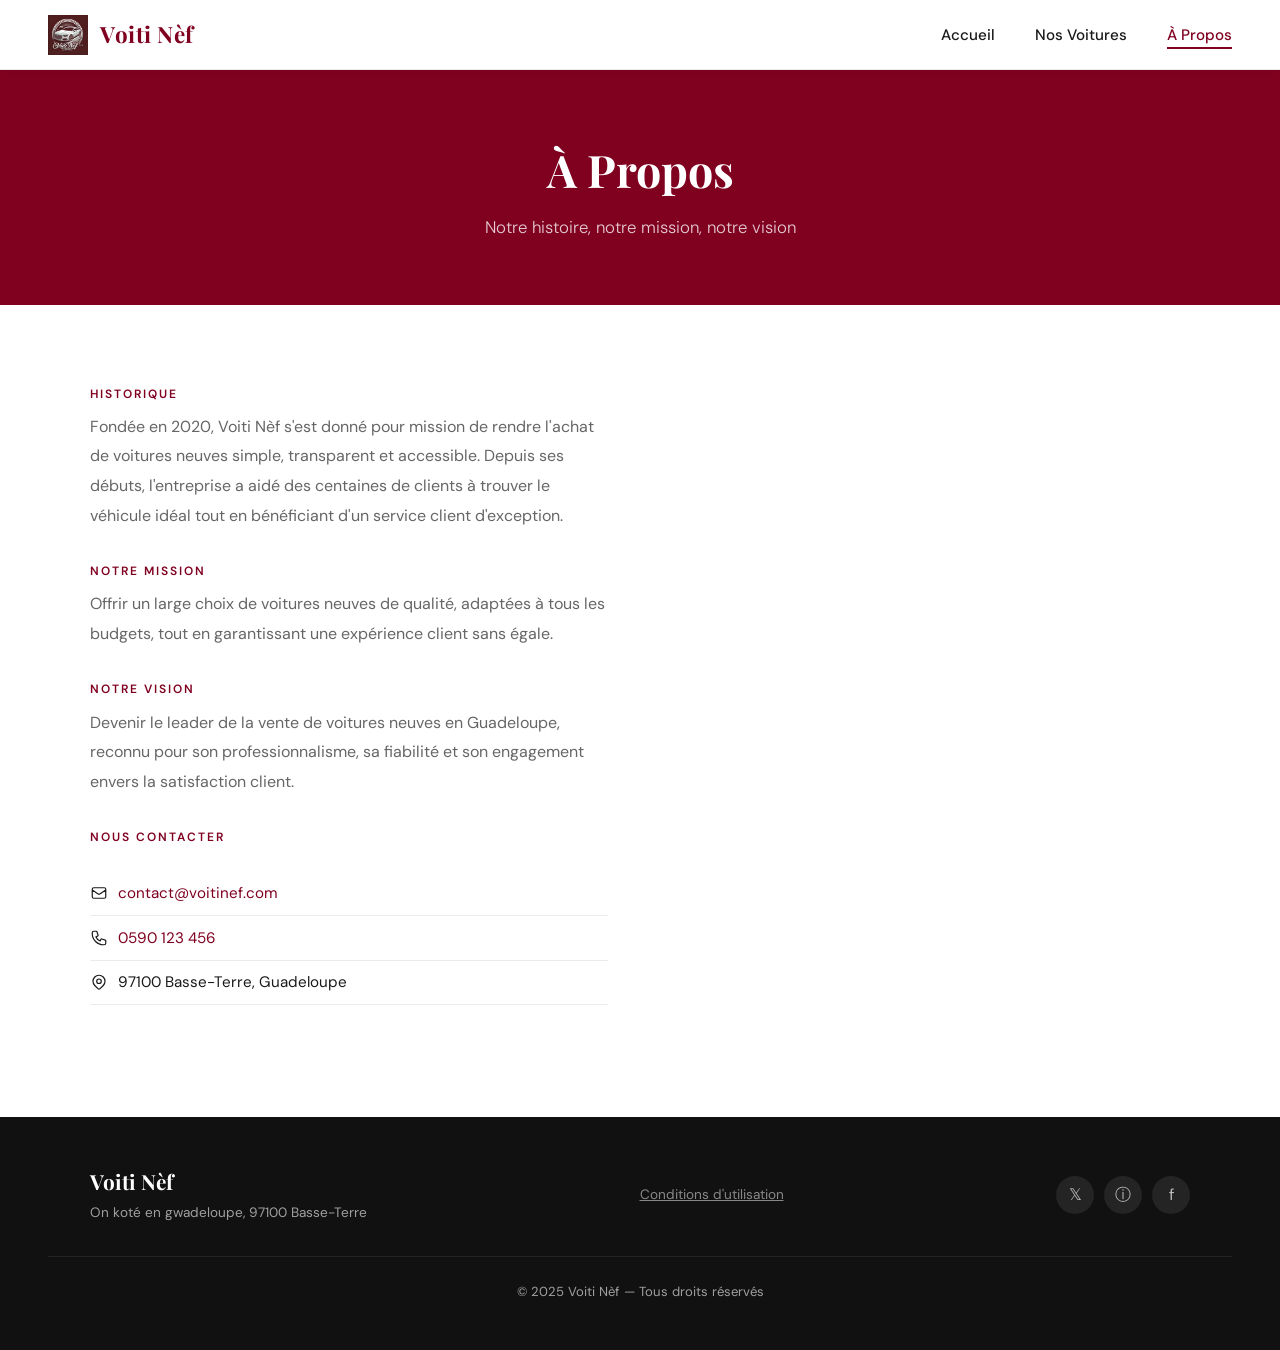
==== apropos.html @ ecc875a7 "Add files via upload" ====
<!DOCTYPE html>
<html lang="fr">
<head>
  <meta charset="utf-8">
  <meta name="viewport" content="width=device-width, initial-scale=1.0">
  <title>À Propos — Voiti Nèf</title>
  <link href="style.css" rel="stylesheet">
  <script src="script.js" defer></script>
</head>
<body>

  <!-- NAVBAR -->
  <div id="navbar"></div>

  <!-- EN-TÊTE DE PAGE -->
  <header class="page-header">
    <h1>À Propos</h1>
    <p>Notre histoire, notre mission, notre vision</p>
  </header>

  <!-- CONTENU PRINCIPAL -->
  <section class="section">
    <div class="about-grid">

      <!-- TEXTE -->
      <div>
        <div class="about-block">
          <h3>Historique</h3>
          <p>
            Fondée en 2020, Voiti Nèf s'est donné pour mission de rendre l'achat de voitures neuves simple, transparent et accessible. Depuis ses débuts, l'entreprise a aidé des centaines de clients à trouver le véhicule idéal tout en bénéficiant d'un service client d'exception.
          </p>
        </div>

        <div class="about-block">
          <h3>Notre Mission</h3>
          <p>
            Offrir un large choix de voitures neuves de qualité, adaptées à tous les budgets, tout en garantissant une expérience client sans égale.
          </p>
        </div>

        <div class="about-block">
          <h3>Notre Vision</h3>
          <p>
            Devenir le leader de la vente de voitures neuves en Guadeloupe, reconnu pour son professionnalisme, sa fiabilité et son engagement envers la satisfaction client.
          </p>
        </div>

        <div class="about-block">
          <h3>Nous Contacter</h3>
          <ul class="contact-list">
            <li>
              <svg xmlns="http://www.w3.org/2000/svg" width="18" height="18" fill="none" viewBox="0 0 24 24" stroke="currentColor" stroke-width="1.6" aria-hidden="true"><path stroke-linecap="round" stroke-linejoin="round" d="M3 8l7.89 5.26a2 2 0 002.22 0L21 8M5 19h14a2 2 0 002-2V7a2 2 0 00-2-2H5a2 2 0 00-2 2v10a2 2 0 002 2z"/></svg>
              <a href="mailto:contact@voitinef.com">contact@voitinef.com</a>
            </li>
            <li>
              <svg xmlns="http://www.w3.org/2000/svg" width="18" height="18" fill="none" viewBox="0 0 24 24" stroke="currentColor" stroke-width="1.6" aria-hidden="true"><path stroke-linecap="round" stroke-linejoin="round" d="M3 5a2 2 0 012-2h3.28a1 1 0 01.948.684l1.498 4.493a1 1 0 01-.502 1.21l-2.257 1.13a11.042 11.042 0 005.516 5.516l1.13-2.257a1 1 0 011.21-.502l4.493 1.498a1 1 0 01.684.949V19a2 2 0 01-2 2h-1C9.716 21 3 14.284 3 6V5z"/></svg>
              <a href="tel:0590123456">0590 123 456</a>
            </li>
            <li>
              <svg xmlns="http://www.w3.org/2000/svg" width="18" height="18" fill="none" viewBox="0 0 24 24" stroke="currentColor" stroke-width="1.6" aria-hidden="true"><path stroke-linecap="round" stroke-linejoin="round" d="M17.657 16.657L13.414 20.9a1.998 1.998 0 01-2.827 0l-4.244-4.243a8 8 0 1111.314 0z"/><path stroke-linecap="round" stroke-linejoin="round" d="M15 11a3 3 0 11-6 0 3 3 0 016 0z"/></svg>
              97100 Basse-Terre, Guadeloupe
            </li>
          </ul>
        </div>
      </div>

      <!-- CARTE GOOGLE MAPS -->
      <div class="map-wrap">
        <iframe
          src="https://www.google.com/maps/embed?pb=!1m18!1m12!1m3!1d15341.126865948207!2d-61.73978490374104!3d15.998843804725324!2m3!1f0!2f0!3f0!3m2!1i1024!2i768!4f13.1!3m3!1m2!1s0x8c1360072beb940d%3A0xd82b6cad362a4799!2sBasse-Terre%2097100%2C%20Guadeloupe!5e0!3m2!1sfr!2sfr!4v1737117508955!5m2!1sfr!2sfr"
          allowfullscreen=""
          loading="lazy"
          referrerpolicy="no-referrer-when-downgrade"
          title="Localisation Voiti Nèf — Basse-Terre, Guadeloupe">
        </iframe>
      </div>

    </div>
  </section>

  <!-- FOOTER -->
  <footer>
    <div class="footer-inner">
      <div>
        <div class="footer-brand">Voiti Nèf</div>
        <div class="footer-address">On koté en gwadeloupe, 97100 Basse-Terre</div>
      </div>
      <div class="footer-legal">
        <a href="Conditions d'Utilisation.txt">Conditions d'utilisation</a>
      </div>
      <div class="footer-socials">
        <a href="https://twitter.com/" aria-label="Twitter / X" title="Twitter / X">&#120143;</a>
        <a href="https://www.instagram.com/" aria-label="Instagram" title="Instagram">&#9432;</a>
        <a href="https://www.facebook.com/" aria-label="Facebook" title="Facebook">f</a>
      </div>
    </div>
    <div class="footer-bottom">
      &copy; 2025 Voiti Nèf &mdash; Tous droits réservés
    </div>
  </footer>

</body>
</html>
---- style.css ----
@import url('https://fonts.googleapis.com/css2?family=Playfair+Display:wght@400;600;700&family=DM+Sans:ital,wght@0,300;0,400;0,500;0,600;1,300&display=swap');

:root {
  --bordeaux: #800020;
  --bordeaux-dark: #5c0017;
  --bordeaux-light: #a0002a;
  --white: #ffffff;
  --cream: #faf9f7;
  --gray-bg: #f5f4f2;
  --text: #1a1a1a;
  --text-muted: #666;
  --border: rgba(0,0,0,0.08);
  --radius: 12px;
  --shadow: 0 4px 24px rgba(0,0,0,0.1);
  --transition: 0.2s ease;
}

*, *::before, *::after { margin: 0; padding: 0; box-sizing: border-box; }

html { scroll-behavior: smooth; }

body {
  font-family: 'DM Sans', sans-serif;
  color: var(--text);
  background: var(--white);
  line-height: 1.6;
}

/* ── NAVBAR ───────────────────────────────────── */
nav {
  position: sticky;
  top: 0;
  z-index: 100;
  background: var(--white);
  border-bottom: 1px solid var(--border);
  padding: 0 3rem;
  display: flex;
  align-items: center;
  justify-content: space-between;
  height: 70px;
  box-shadow: 0 1px 8px rgba(0,0,0,0.05);
}

.nav-brand {
  display: flex;
  align-items: center;
  gap: 12px;
  text-decoration: none;
}

.nav-brand img {
  height: 40px;
  width: auto;
}

.nav-brand-name {
  font-family: 'Playfair Display', serif;
  font-size: 1.4rem;
  font-weight: 700;
  color: var(--bordeaux);
  letter-spacing: 0.5px;
}

nav ul {
  list-style: none;
  display: flex;
  gap: 2.5rem;
  align-items: center;
}

nav a.nav-link {
  text-decoration: none;
  color: var(--text);
  font-size: 0.95rem;
  font-weight: 500;
  transition: color var(--transition);
  position: relative;
  padding-bottom: 4px;
}

nav a.nav-link::after {
  content: '';
  position: absolute;
  bottom: 0;
  left: 0;
  width: 0;
  height: 2px;
  background: var(--bordeaux);
  transition: width 0.25s ease;
}

nav a.nav-link:hover,
nav a.nav-link.active {
  color: var(--bordeaux);
}

nav a.nav-link:hover::after,
nav a.nav-link.active::after {
  width: 100%;
}

/* ── BUTTONS ──────────────────────────────────── */
.btn-primary {
  display: inline-block;
  background: var(--bordeaux);
  color: white;
  padding: 0.85rem 2rem;
  border-radius: 6px;
  text-decoration: none;
  font-weight: 500;
  font-size: 0.95rem;
  letter-spacing: 0.3px;
  transition: background var(--transition), transform 0.15s;
  border: none;
  cursor: pointer;
  font-family: 'DM Sans', sans-serif;
}

.btn-primary:hover {
  background: var(--bordeaux-dark);
  transform: translateY(-2px);
}

.btn-outline {
  display: inline-block;
  background: transparent;
  color: var(--bordeaux);
  padding: 0.75rem 1.75rem;
  border-radius: 6px;
  text-decoration: none;
  font-weight: 500;
  font-size: 0.9rem;
  border: 1.5px solid var(--bordeaux);
  transition: all var(--transition);
  cursor: pointer;
  font-family: 'DM Sans', sans-serif;
}

.btn-outline:hover {
  background: var(--bordeaux);
  color: white;
}

/* ── PAGE HEADER ──────────────────────────────── */
.page-header {
  background: var(--bordeaux);
  color: white;
  padding: 4rem 3rem;
  text-align: center;
}

.page-header h1 {
  font-family: 'Playfair Display', serif;
  font-size: 2.8rem;
  font-weight: 700;
  margin-bottom: 0.5rem;
}

.page-header p {
  opacity: 0.8;
  font-size: 1.05rem;
  font-weight: 300;
}

/* ── HERO CAROUSEL ────────────────────────────── */
.hero {
  position: relative;
  height: 580px;
  overflow: hidden;
}

.carousel-track {
  display: flex;
  height: 100%;
  transition: transform 0.65s cubic-bezier(0.25, 0.46, 0.45, 0.94);
}

.carousel-slide {
  min-width: 100%;
  height: 100%;
  background-size: cover;
  background-position: center;
  position: relative;
}

.carousel-slide::after {
  content: '';
  position: absolute;
  inset: 0;
  background: linear-gradient(
    to right,
    rgba(0,0,0,0.65) 0%,
    rgba(0,0,0,0.3) 55%,
    transparent 100%
  );
}

.hero-content {
  position: absolute;
  top: 50%;
  left: 8%;
  transform: translateY(-50%);
  z-index: 2;
  max-width: 540px;
  color: white;
}

.hero-content .eyebrow {
  font-size: 0.8rem;
  font-weight: 600;
  letter-spacing: 2.5px;
  text-transform: uppercase;
  opacity: 0.8;
  margin-bottom: 0.75rem;
}

.hero-content h1 {
  font-family: 'Playfair Display', serif;
  font-size: 3.2rem;
  font-weight: 700;
  line-height: 1.12;
  margin-bottom: 1.1rem;
}

.hero-content p {
  font-size: 1.05rem;
  opacity: 0.88;
  margin-bottom: 2rem;
  font-weight: 300;
  line-height: 1.7;
}

.carousel-arrows {
  position: absolute;
  top: 50%;
  transform: translateY(-50%);
  z-index: 5;
  width: 100%;
  display: flex;
  justify-content: space-between;
  padding: 0 1.5rem;
  pointer-events: none;
}

.carousel-btn {
  pointer-events: all;
  background: rgba(255,255,255,0.12);
  backdrop-filter: blur(6px);
  border: 1px solid rgba(255,255,255,0.25);
  color: white;
  width: 46px;
  height: 46px;
  border-radius: 50%;
  cursor: pointer;
  font-size: 1.1rem;
  display: flex;
  align-items: center;
  justify-content: center;
  transition: background var(--transition);
}

.carousel-btn:hover {
  background: rgba(128,0,32,0.6);
}

.carousel-dots {
  position: absolute;
  bottom: 1.5rem;
  left: 50%;
  transform: translateX(-50%);
  z-index: 5;
  display: flex;
  gap: 8px;
}

.carousel-dot {
  width: 8px;
  height: 8px;
  border-radius: 50%;
  background: rgba(255,255,255,0.45);
  border: none;
  cursor: pointer;
  transition: all 0.25s;
}

.carousel-dot.active {
  background: white;
  width: 24px;
  border-radius: 4px;
}

/* ── INTRO SECTION ────────────────────────────── */
.section {
  padding: 5rem 3rem;
}

.section-center {
  text-align: center;
  max-width: 720px;
  margin: 0 auto 3.5rem;
}

.section-eyebrow {
  font-size: 0.75rem;
  font-weight: 600;
  letter-spacing: 2.5px;
  text-transform: uppercase;
  color: var(--bordeaux);
  margin-bottom: 0.75rem;
}

.section-title {
  font-family: 'Playfair Display', serif;
  font-size: 2.2rem;
  font-weight: 600;
  line-height: 1.25;
  margin-bottom: 1rem;
  color: var(--text);
}

.section-subtitle {
  color: var(--text-muted);
  font-size: 1rem;
  line-height: 1.8;
}

/* ── CAR CARDS ────────────────────────────────── */
.cars-grid {
  display: grid;
  grid-template-columns: repeat(auto-fit, minmax(260px, 1fr));
  gap: 1.5rem;
  max-width: 1200px;
  margin: 0 auto;
}

.car-card {
  background: var(--white);
  border-radius: var(--radius);
  border: 1px solid var(--border);
  overflow: hidden;
  transition: transform 0.25s, box-shadow 0.25s;
}

.car-card:hover {
  transform: translateY(-6px);
  box-shadow: var(--shadow);
}

.car-img-wrap {
  width: 100%;
  height: 200px;
  background: var(--gray-bg);
  overflow: hidden;
  display: flex;
  align-items: center;
  justify-content: center;
}

.car-img-wrap img {
  width: 100%;
  height: 100%;
  object-fit: contain;
  padding: 1rem;
  transition: transform 0.3s;
}

.car-card:hover .car-img-wrap img {
  transform: scale(1.04);
}

.car-body {
  padding: 1.4rem;
}

.car-brand {
  font-size: 0.75rem;
  font-weight: 600;
  letter-spacing: 1.5px;
  text-transform: uppercase;
  color: var(--bordeaux);
  margin-bottom: 0.25rem;
}

.car-name {
  font-family: 'Playfair Display', serif;
  font-size: 1.3rem;
  font-weight: 600;
  margin-bottom: 0.75rem;
}

.car-specs {
  list-style: none;
  display: grid;
  grid-template-columns: 1fr 1fr;
  gap: 4px 8px;
  margin-bottom: 1.1rem;
}

.car-specs li {
  font-size: 0.82rem;
  color: var(--text-muted);
}

.car-specs li span {
  font-weight: 500;
  color: var(--text);
}

.car-footer {
  display: flex;
  align-items: center;
  justify-content: space-between;
  padding-top: 1rem;
  border-top: 1px solid var(--border);
}

.car-price {
  font-size: 1.5rem;
  font-weight: 700;
  color: var(--bordeaux);
  font-family: 'Playfair Display', serif;
}

/* ── ABOUT ────────────────────────────────────── */
.about-grid {
  display: grid;
  grid-template-columns: 1fr 1fr;
  gap: 4rem;
  max-width: 1100px;
  margin: 0 auto;
  align-items: start;
}

.about-block {
  margin-bottom: 2rem;
}

.about-block h3 {
  font-size: 0.75rem;
  font-weight: 600;
  letter-spacing: 2px;
  text-transform: uppercase;
  color: var(--bordeaux);
  margin-bottom: 0.5rem;
}

.about-block p {
  color: var(--text-muted);
  line-height: 1.85;
}

.contact-list {
  list-style: none;
  margin-top: 1.5rem;
}

.contact-list li {
  display: flex;
  align-items: center;
  gap: 10px;
  padding: 0.6rem 0;
  border-bottom: 1px solid var(--border);
  font-size: 0.95rem;
}

.contact-list a {
  color: var(--bordeaux);
  text-decoration: none;
}

.contact-list a:hover {
  text-decoration: underline;
}

.map-wrap iframe {
  width: 100%;
  height: 420px;
  border: none;
  border-radius: var(--radius);
  display: block;
}

/* ── FOOTER ───────────────────────────────────── */
footer {
  background: #111;
  color: rgba(255,255,255,0.6);
  padding: 3rem;
}

.footer-inner {
  max-width: 1100px;
  margin: 0 auto;
  display: flex;
  flex-wrap: wrap;
  justify-content: space-between;
  align-items: center;
  gap: 1.5rem;
}

.footer-brand {
  font-family: 'Playfair Display', serif;
  font-size: 1.3rem;
  font-weight: 700;
  color: white;
  margin-bottom: 0.25rem;
}

.footer-address {
  font-size: 0.85rem;
  margin-top: 0.25rem;
}

.footer-legal {
  font-size: 0.85rem;
}

.footer-legal a {
  color: rgba(255,255,255,0.5);
  text-decoration: underline;
  transition: color var(--transition);
}

.footer-legal a:hover {
  color: white;
}

.footer-socials {
  display: flex;
  gap: 10px;
}

.footer-socials a {
  display: flex;
  align-items: center;
  justify-content: center;
  width: 38px;
  height: 38px;
  border-radius: 50%;
  background: rgba(255,255,255,0.08);
  color: rgba(255,255,255,0.7);
  text-decoration: none;
  font-size: 1rem;
  transition: background var(--transition), color var(--transition);
}

.footer-socials a:hover {
  background: var(--bordeaux);
  color: white;
}

.footer-bottom {
  margin-top: 2rem;
  padding-top: 1.5rem;
  border-top: 1px solid rgba(255,255,255,0.08);
  text-align: center;
  font-size: 0.82rem;
}

/* ── RESPONSIVE ───────────────────────────────── */
@media (max-width: 900px) {
  .about-grid { grid-template-columns: 1fr; gap: 2rem; }
  .hero-content h1 { font-size: 2.2rem; }
  nav { padding: 0 1.5rem; }
  .section { padding: 3.5rem 1.5rem; }
}

@media (max-width: 600px) {
  nav ul { gap: 1.2rem; }
  .nav-brand-name { font-size: 1.1rem; }
  .hero-content { left: 5%; right: 5%; }
  .hero-content h1 { font-size: 1.8rem; }
  .hero { height: 480px; }
  footer { padding: 2rem 1.5rem; }
  .footer-inner { flex-direction: column; text-align: center; }
  .page-header h1 { font-size: 2rem; }
  .page-header { padding: 2.5rem 1.5rem; }
}
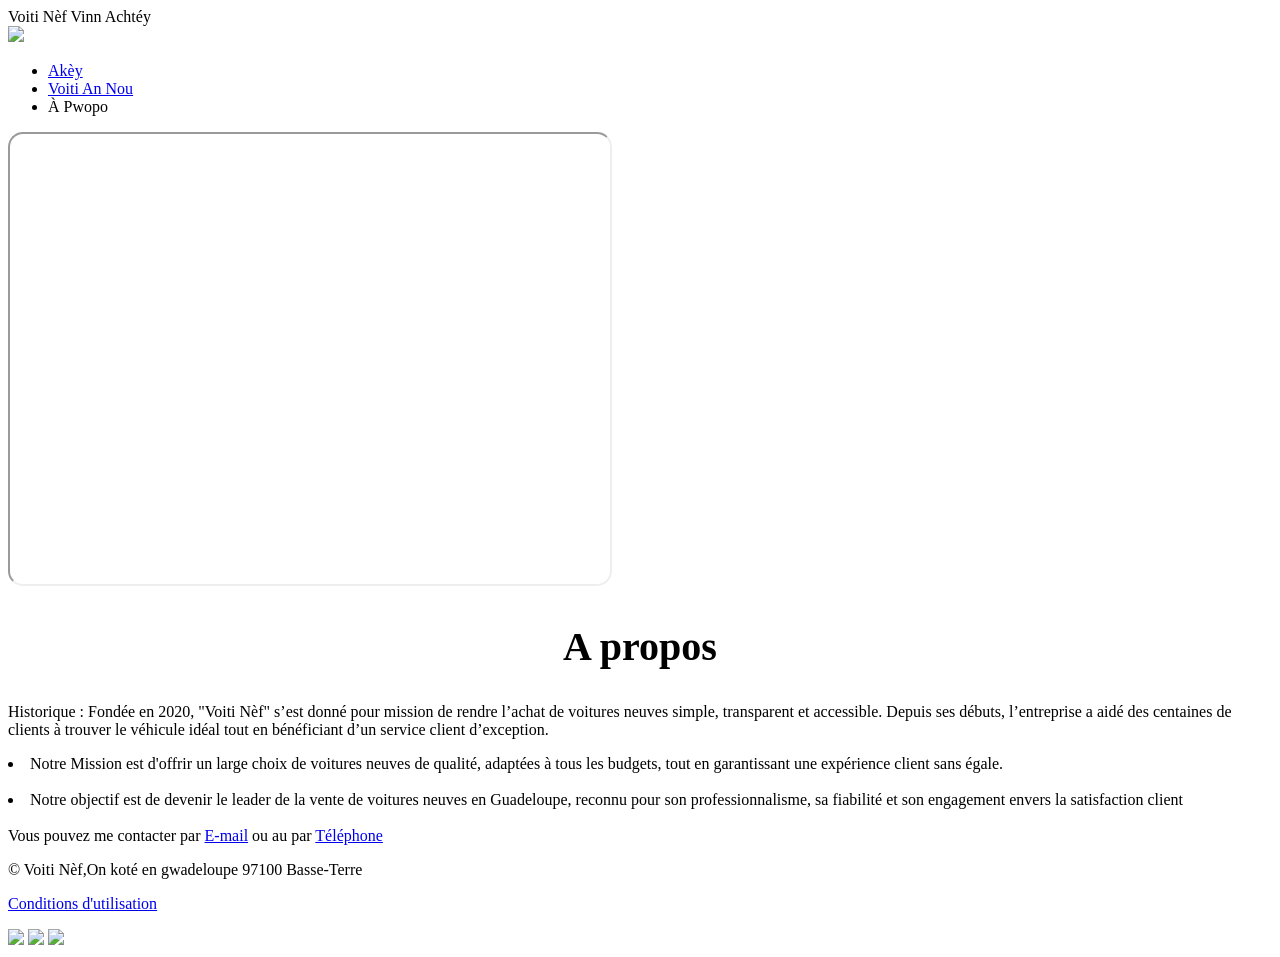
==== commit c799b713: "." ====
--- a/apropos.html
+++ b/apropos.html
@@ -1,103 +1,62 @@
 <!DOCTYPE html>
-<html lang="fr">
+<html>
+
 <head>
   <meta charset="utf-8">
-  <meta name="viewport" content="width=device-width, initial-scale=1.0">
-  <title>À Propos — Voiti Nèf</title>
-  <link href="style.css" rel="stylesheet">
-  <script src="script.js" defer></script>
+  <meta name="viewport" content="width=device-width">
+  <title>Voiti nèf- A propos </title>
+  <link href="voitinèf.css" rel="stylesheet" type="text/css" />
 </head>
-<body>
+  <body>
+    <main>
+      <div class="titre">
+        Voiti Nèf Vinn Achtéy
+      </div>
+      <img class="logo" src="logo.png">
+  
+      <navbar class="nav">
+         <ul>
+           <li>
+             <a href="index.html" class="ex">Akèy</a>
+           </li>
+           <li>
+             <a href ="nosvoit.html" class="ex">Voiti An Nou</a>
+           </li>
+           <li>
+             <a id="ici">À Pwopo </a>
+           </li>
+         </ul> 
+      </navbar>
+  
+      <section class="map"> 
+        <iframe style="border-radius: 15px;"src="https://www.google.com/maps/embed?pb=!1m18!1m12!1m3!1d15341.126865948207!2d-61.73978490374104!3d15.998843804725324!2m3!1f0!2f0!3f0!3m2!1i1024!2i768!4f13.1!3m3!1m2!1s0x8c1360072beb940d%3A0xd82b6cad362a4799!2sBasse-Terre%2097100%2C%20Guadeloupe!5e0!3m2!1sfr!2sfr!4v1737117508955!5m2!1sfr!2sfr" width="600" height="450" referrerpolicy="no-referrer-when-downgrade"></iframe>
+  
+          </section>
+  
+          <section class="partiApropos">
+          <h1 style="font-size: 2.5em; text-align: center;">A propos</h1>
+  
+            <p>Historique : Fondée en 2020, "Voiti Nèf" s’est donné pour mission de rendre l’achat  de voitures neuves simple, transparent et accessible. Depuis ses débuts, l’entreprise a  aidé des centaines de clients à trouver le véhicule idéal tout en bénéficiant d’un service  client d’exception.  
+  
+            <br><li>Notre Mission est d'offrir un large choix de voitures neuves de qualité, adaptées à tous les  budgets, tout en garantissant une expérience client sans égale.</li>
+  
+            <br><li>Notre objectif est de devenir le leader de la vente de voitures neuves en Guadeloupe, reconnu pour son professionnalisme, sa fiabilité et son engagement envers la satisfaction client </li>
+              <br>Vous pouvez me contacter par <a href="mailto:contact@voitinef.com">E-mail</a>
+              ou au par <a href="telto:0590 123 456">Téléphone</a>
+            </p>
+          </section> 
+   </main>
+   <footer>
+    &copy; Voiti Nèf,On koté en gwadeloupe 97100 Basse-Terre <a href="Conditions d'Utilisation.txt"><p class="condi">Conditions d'utilisation</p>
+  
+    <div class="résola">
+        <a href="https://x.com/"><img src="X.png" ></a>
+        <a href="https://www.instagram.com/"><img src="facebook.png" ></a>
+        <a href="https://www.facebook.com/"><img src="instagram.png" ></a>
+    </div>
+</footer>
 
-  <!-- NAVBAR -->
-  <div id="navbar"></div>
-
-  <!-- EN-TÊTE DE PAGE -->
-  <header class="page-header">
-    <h1>À Propos</h1>
-    <p>Notre histoire, notre mission, notre vision</p>
-  </header>
-
-  <!-- CONTENU PRINCIPAL -->
-  <section class="section">
-    <div class="about-grid">
-
-      <!-- TEXTE -->
-      <div>
-        <div class="about-block">
-          <h3>Historique</h3>
-          <p>
-            Fondée en 2020, Voiti Nèf s'est donné pour mission de rendre l'achat de voitures neuves simple, transparent et accessible. Depuis ses débuts, l'entreprise a aidé des centaines de clients à trouver le véhicule idéal tout en bénéficiant d'un service client d'exception.
-          </p>
-        </div>
-
-        <div class="about-block">
-          <h3>Notre Mission</h3>
-          <p>
-            Offrir un large choix de voitures neuves de qualité, adaptées à tous les budgets, tout en garantissant une expérience client sans égale.
-          </p>
-        </div>
-
-        <div class="about-block">
-          <h3>Notre Vision</h3>
-          <p>
-            Devenir le leader de la vente de voitures neuves en Guadeloupe, reconnu pour son professionnalisme, sa fiabilité et son engagement envers la satisfaction client.
-          </p>
-        </div>
-
-        <div class="about-block">
-          <h3>Nous Contacter</h3>
-          <ul class="contact-list">
-            <li>
-              <svg xmlns="http://www.w3.org/2000/svg" width="18" height="18" fill="none" viewBox="0 0 24 24" stroke="currentColor" stroke-width="1.6" aria-hidden="true"><path stroke-linecap="round" stroke-linejoin="round" d="M3 8l7.89 5.26a2 2 0 002.22 0L21 8M5 19h14a2 2 0 002-2V7a2 2 0 00-2-2H5a2 2 0 00-2 2v10a2 2 0 002 2z"/></svg>
-              <a href="mailto:contact@voitinef.com">contact@voitinef.com</a>
-            </li>
-            <li>
-              <svg xmlns="http://www.w3.org/2000/svg" width="18" height="18" fill="none" viewBox="0 0 24 24" stroke="currentColor" stroke-width="1.6" aria-hidden="true"><path stroke-linecap="round" stroke-linejoin="round" d="M3 5a2 2 0 012-2h3.28a1 1 0 01.948.684l1.498 4.493a1 1 0 01-.502 1.21l-2.257 1.13a11.042 11.042 0 005.516 5.516l1.13-2.257a1 1 0 011.21-.502l4.493 1.498a1 1 0 01.684.949V19a2 2 0 01-2 2h-1C9.716 21 3 14.284 3 6V5z"/></svg>
-              <a href="tel:0590123456">0590 123 456</a>
-            </li>
-            <li>
-              <svg xmlns="http://www.w3.org/2000/svg" width="18" height="18" fill="none" viewBox="0 0 24 24" stroke="currentColor" stroke-width="1.6" aria-hidden="true"><path stroke-linecap="round" stroke-linejoin="round" d="M17.657 16.657L13.414 20.9a1.998 1.998 0 01-2.827 0l-4.244-4.243a8 8 0 1111.314 0z"/><path stroke-linecap="round" stroke-linejoin="round" d="M15 11a3 3 0 11-6 0 3 3 0 016 0z"/></svg>
-              97100 Basse-Terre, Guadeloupe
-            </li>
-          </ul>
-        </div>
-      </div>
-
-      <!-- CARTE GOOGLE MAPS -->
-      <div class="map-wrap">
-        <iframe
-          src="https://www.google.com/maps/embed?pb=!1m18!1m12!1m3!1d15341.126865948207!2d-61.73978490374104!3d15.998843804725324!2m3!1f0!2f0!3f0!3m2!1i1024!2i768!4f13.1!3m3!1m2!1s0x8c1360072beb940d%3A0xd82b6cad362a4799!2sBasse-Terre%2097100%2C%20Guadeloupe!5e0!3m2!1sfr!2sfr!4v1737117508955!5m2!1sfr!2sfr"
-          allowfullscreen=""
-          loading="lazy"
-          referrerpolicy="no-referrer-when-downgrade"
-          title="Localisation Voiti Nèf — Basse-Terre, Guadeloupe">
-        </iframe>
-      </div>
-
-    </div>
-  </section>
-
-  <!-- FOOTER -->
-  <footer>
-    <div class="footer-inner">
-      <div>
-        <div class="footer-brand">Voiti Nèf</div>
-        <div class="footer-address">On koté en gwadeloupe, 97100 Basse-Terre</div>
-      </div>
-      <div class="footer-legal">
-        <a href="Conditions d'Utilisation.txt">Conditions d'utilisation</a>
-      </div>
-      <div class="footer-socials">
-        <a href="https://twitter.com/" aria-label="Twitter / X" title="Twitter / X">&#120143;</a>
-        <a href="https://www.instagram.com/" aria-label="Instagram" title="Instagram">&#9432;</a>
-        <a href="https://www.facebook.com/" aria-label="Facebook" title="Facebook">f</a>
-      </div>
-    </div>
-    <div class="footer-bottom">
-      &copy; 2025 Voiti Nèf &mdash; Tous droits réservés
-    </div>
-  </footer>
-
-</body>
-</html>
+  
+  </body>
+ 
+</html>
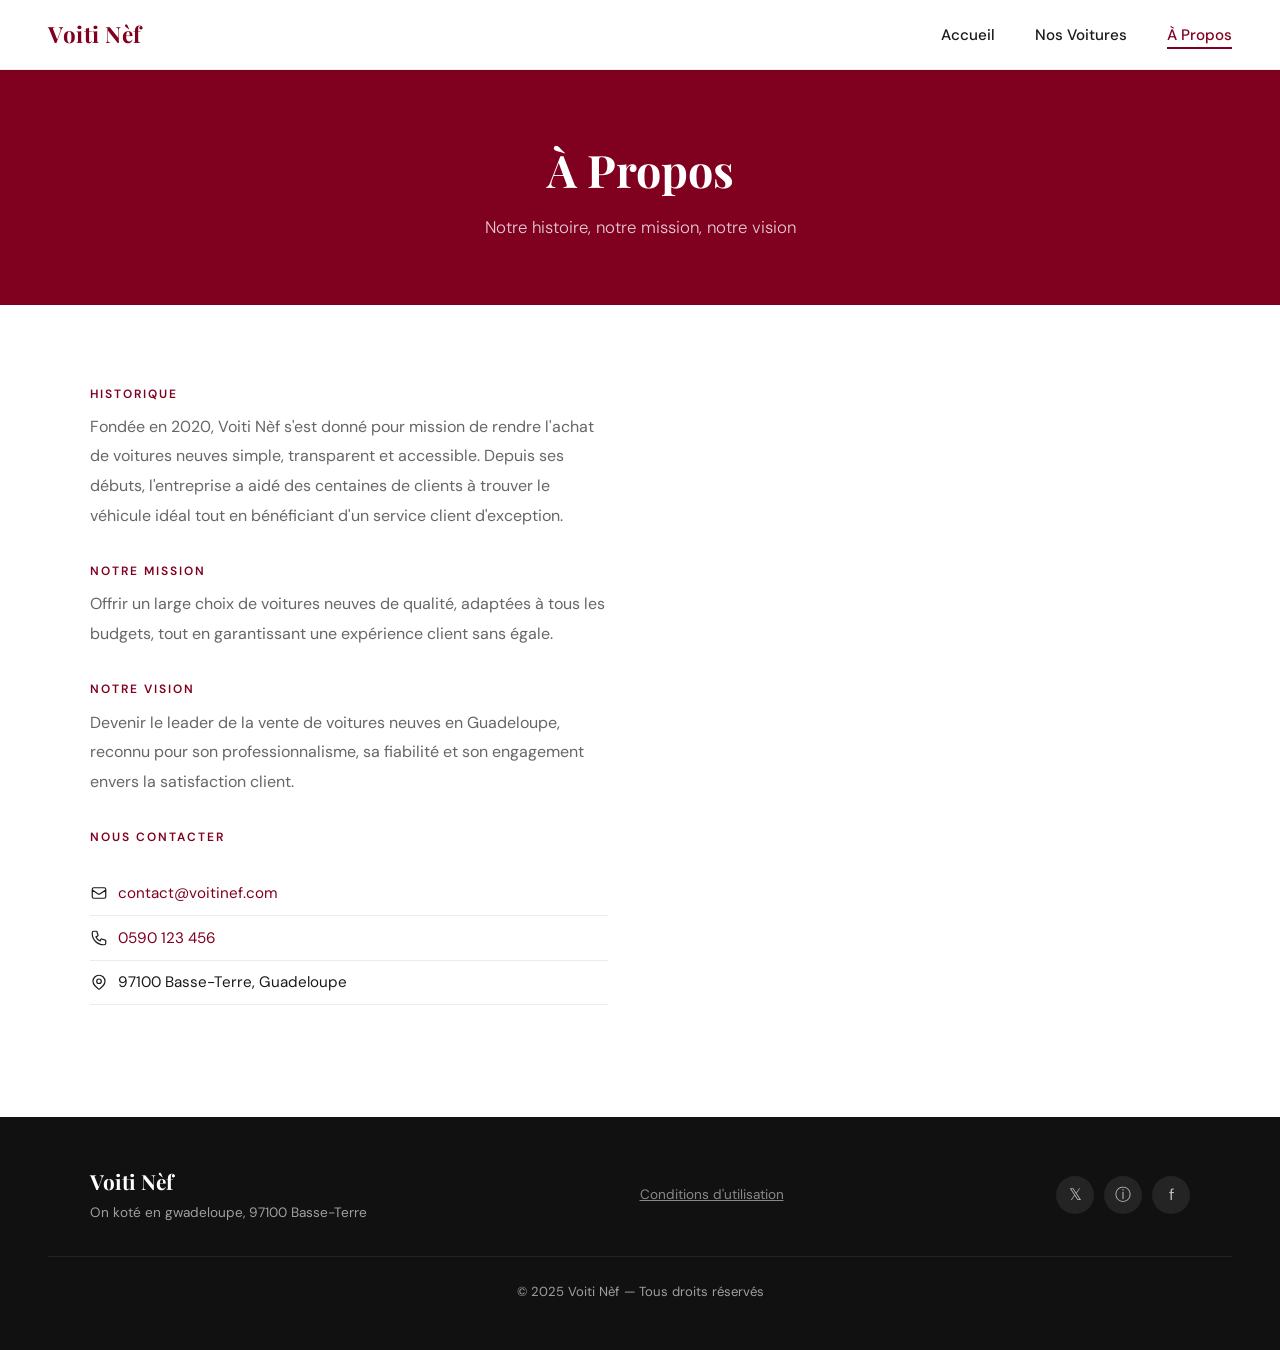
==== commit 97c18688: "ajout du nouvelle apropos" ====
--- a/apropos.html
+++ b/apropos.html
@@ -1,62 +1,103 @@
 <!DOCTYPE html>
-<html>
-
+<html lang="fr">
 <head>
   <meta charset="utf-8">
-  <meta name="viewport" content="width=device-width">
-  <title>Voiti nèf- A propos </title>
-  <link href="voitinèf.css" rel="stylesheet" type="text/css" />
+  <meta name="viewport" content="width=device-width, initial-scale=1.0">
+  <title>À Propos — Voiti Nèf</title>
+  <link href="style.css" rel="stylesheet">
+  <script src="script.js" defer></script>
 </head>
-  <body>
-    <main>
-      <div class="titre">
-        Voiti Nèf Vinn Achtéy
+<body>
+
+  <!-- NAVBAR -->
+  <div id="navbar"></div>
+
+  <!-- EN-TÊTE DE PAGE -->
+  <header class="page-header">
+    <h1>À Propos</h1>
+    <p>Notre histoire, notre mission, notre vision</p>
+  </header>
+
+  <!-- CONTENU PRINCIPAL -->
+  <section class="section">
+    <div class="about-grid">
+
+      <!-- TEXTE -->
+      <div>
+        <div class="about-block">
+          <h3>Historique</h3>
+          <p>
+            Fondée en 2020, Voiti Nèf s'est donné pour mission de rendre l'achat de voitures neuves simple, transparent et accessible. Depuis ses débuts, l'entreprise a aidé des centaines de clients à trouver le véhicule idéal tout en bénéficiant d'un service client d'exception.
+          </p>
+        </div>
+
+        <div class="about-block">
+          <h3>Notre Mission</h3>
+          <p>
+            Offrir un large choix de voitures neuves de qualité, adaptées à tous les budgets, tout en garantissant une expérience client sans égale.
+          </p>
+        </div>
+
+        <div class="about-block">
+          <h3>Notre Vision</h3>
+          <p>
+            Devenir le leader de la vente de voitures neuves en Guadeloupe, reconnu pour son professionnalisme, sa fiabilité et son engagement envers la satisfaction client.
+          </p>
+        </div>
+
+        <div class="about-block">
+          <h3>Nous Contacter</h3>
+          <ul class="contact-list">
+            <li>
+              <svg xmlns="http://www.w3.org/2000/svg" width="18" height="18" fill="none" viewBox="0 0 24 24" stroke="currentColor" stroke-width="1.6" aria-hidden="true"><path stroke-linecap="round" stroke-linejoin="round" d="M3 8l7.89 5.26a2 2 0 002.22 0L21 8M5 19h14a2 2 0 002-2V7a2 2 0 00-2-2H5a2 2 0 00-2 2v10a2 2 0 002 2z"/></svg>
+              <a href="mailto:contact@voitinef.com">contact@voitinef.com</a>
+            </li>
+            <li>
+              <svg xmlns="http://www.w3.org/2000/svg" width="18" height="18" fill="none" viewBox="0 0 24 24" stroke="currentColor" stroke-width="1.6" aria-hidden="true"><path stroke-linecap="round" stroke-linejoin="round" d="M3 5a2 2 0 012-2h3.28a1 1 0 01.948.684l1.498 4.493a1 1 0 01-.502 1.21l-2.257 1.13a11.042 11.042 0 005.516 5.516l1.13-2.257a1 1 0 011.21-.502l4.493 1.498a1 1 0 01.684.949V19a2 2 0 01-2 2h-1C9.716 21 3 14.284 3 6V5z"/></svg>
+              <a href="tel:0590123456">0590 123 456</a>
+            </li>
+            <li>
+              <svg xmlns="http://www.w3.org/2000/svg" width="18" height="18" fill="none" viewBox="0 0 24 24" stroke="currentColor" stroke-width="1.6" aria-hidden="true"><path stroke-linecap="round" stroke-linejoin="round" d="M17.657 16.657L13.414 20.9a1.998 1.998 0 01-2.827 0l-4.244-4.243a8 8 0 1111.314 0z"/><path stroke-linecap="round" stroke-linejoin="round" d="M15 11a3 3 0 11-6 0 3 3 0 016 0z"/></svg>
+              97100 Basse-Terre, Guadeloupe
+            </li>
+          </ul>
+        </div>
       </div>
-      <img class="logo" src="logo.png">
-  
-      <navbar class="nav">
-         <ul>
-           <li>
-             <a href="index.html" class="ex">Akèy</a>
-           </li>
-           <li>
-             <a href ="nosvoit.html" class="ex">Voiti An Nou</a>
-           </li>
-           <li>
-             <a id="ici">À Pwopo </a>
-           </li>
-         </ul> 
-      </navbar>
-  
-      <section class="map"> 
-        <iframe style="border-radius: 15px;"src="https://www.google.com/maps/embed?pb=!1m18!1m12!1m3!1d15341.126865948207!2d-61.73978490374104!3d15.998843804725324!2m3!1f0!2f0!3f0!3m2!1i1024!2i768!4f13.1!3m3!1m2!1s0x8c1360072beb940d%3A0xd82b6cad362a4799!2sBasse-Terre%2097100%2C%20Guadeloupe!5e0!3m2!1sfr!2sfr!4v1737117508955!5m2!1sfr!2sfr" width="600" height="450" referrerpolicy="no-referrer-when-downgrade"></iframe>
-  
-          </section>
-  
-          <section class="partiApropos">
-          <h1 style="font-size: 2.5em; text-align: center;">A propos</h1>
-  
-            <p>Historique : Fondée en 2020, "Voiti Nèf" s’est donné pour mission de rendre l’achat  de voitures neuves simple, transparent et accessible. Depuis ses débuts, l’entreprise a  aidé des centaines de clients à trouver le véhicule idéal tout en bénéficiant d’un service  client d’exception.  
-  
-            <br><li>Notre Mission est d'offrir un large choix de voitures neuves de qualité, adaptées à tous les  budgets, tout en garantissant une expérience client sans égale.</li>
-  
-            <br><li>Notre objectif est de devenir le leader de la vente de voitures neuves en Guadeloupe, reconnu pour son professionnalisme, sa fiabilité et son engagement envers la satisfaction client </li>
-              <br>Vous pouvez me contacter par <a href="mailto:contact@voitinef.com">E-mail</a>
-              ou au par <a href="telto:0590 123 456">Téléphone</a>
-            </p>
-          </section> 
-   </main>
-   <footer>
-    &copy; Voiti Nèf,On koté en gwadeloupe 97100 Basse-Terre <a href="Conditions d'Utilisation.txt"><p class="condi">Conditions d'utilisation</p>
-  
-    <div class="résola">
-        <a href="https://x.com/"><img src="X.png" ></a>
-        <a href="https://www.instagram.com/"><img src="facebook.png" ></a>
-        <a href="https://www.facebook.com/"><img src="instagram.png" ></a>
+
+      <!-- CARTE GOOGLE MAPS -->
+      <div class="map-wrap">
+        <iframe
+          src="https://www.google.com/maps/embed?pb=!1m18!1m12!1m3!1d15341.126865948207!2d-61.73978490374104!3d15.998843804725324!2m3!1f0!2f0!3f0!3m2!1i1024!2i768!4f13.1!3m3!1m2!1s0x8c1360072beb940d%3A0xd82b6cad362a4799!2sBasse-Terre%2097100%2C%20Guadeloupe!5e0!3m2!1sfr!2sfr!4v1737117508955!5m2!1sfr!2sfr"
+          allowfullscreen=""
+          loading="lazy"
+          referrerpolicy="no-referrer-when-downgrade"
+          title="Localisation Voiti Nèf — Basse-Terre, Guadeloupe">
+        </iframe>
+      </div>
+
     </div>
-</footer>
+  </section>
 
-  
-  </body>
- 
-</html>+  <!-- FOOTER -->
+  <footer>
+    <div class="footer-inner">
+      <div>
+        <div class="footer-brand">Voiti Nèf</div>
+        <div class="footer-address">On koté en gwadeloupe, 97100 Basse-Terre</div>
+      </div>
+      <div class="footer-legal">
+        <a href="Conditions d'Utilisation.txt">Conditions d'utilisation</a>
+      </div>
+      <div class="footer-socials">
+        <a href="https://twitter.com/" aria-label="Twitter / X" title="Twitter / X">&#120143;</a>
+        <a href="https://www.instagram.com/" aria-label="Instagram" title="Instagram">&#9432;</a>
+        <a href="https://www.facebook.com/" aria-label="Facebook" title="Facebook">f</a>
+      </div>
+    </div>
+    <div class="footer-bottom">
+      &copy; 2025 Voiti Nèf &mdash; Tous droits réservés
+    </div>
+  </footer>
+
+</body>
+</html>
--- a/style.css
+++ b/style.css
@@ -0,0 +1,577 @@
+@import url('https://fonts.googleapis.com/css2?family=Playfair+Display:wght@400;600;700&family=DM+Sans:ital,wght@0,300;0,400;0,500;0,600;1,300&display=swap');
+
+:root {
+  --bordeaux: #800020;
+  --bordeaux-dark: #5c0017;
+  --bordeaux-light: #a0002a;
+  --white: #ffffff;
+  --cream: #faf9f7;
+  --gray-bg: #f5f4f2;
+  --text: #1a1a1a;
+  --text-muted: #666;
+  --border: rgba(0,0,0,0.08);
+  --radius: 12px;
+  --shadow: 0 4px 24px rgba(0,0,0,0.1);
+  --transition: 0.2s ease;
+}
+
+*, *::before, *::after { margin: 0; padding: 0; box-sizing: border-box; }
+
+html { scroll-behavior: smooth; }
+
+body {
+  font-family: 'DM Sans', sans-serif;
+  color: var(--text);
+  background: var(--white);
+  line-height: 1.6;
+}
+
+/* ── NAVBAR ───────────────────────────────────── */
+nav {
+  position: sticky;
+  top: 0;
+  z-index: 100;
+  background: var(--white);
+  border-bottom: 1px solid var(--border);
+  padding: 0 3rem;
+  display: flex;
+  align-items: center;
+  justify-content: space-between;
+  height: 70px;
+  box-shadow: 0 1px 8px rgba(0,0,0,0.05);
+}
+
+.nav-brand {
+  display: flex;
+  align-items: center;
+  gap: 12px;
+  text-decoration: none;
+}
+
+.nav-brand img {
+  height: 40px;
+  width: auto;
+}
+
+.nav-brand-name {
+  font-family: 'Playfair Display', serif;
+  font-size: 1.4rem;
+  font-weight: 700;
+  color: var(--bordeaux);
+  letter-spacing: 0.5px;
+}
+
+nav ul {
+  list-style: none;
+  display: flex;
+  gap: 2.5rem;
+  align-items: center;
+}
+
+nav a.nav-link {
+  text-decoration: none;
+  color: var(--text);
+  font-size: 0.95rem;
+  font-weight: 500;
+  transition: color var(--transition);
+  position: relative;
+  padding-bottom: 4px;
+}
+
+nav a.nav-link::after {
+  content: '';
+  position: absolute;
+  bottom: 0;
+  left: 0;
+  width: 0;
+  height: 2px;
+  background: var(--bordeaux);
+  transition: width 0.25s ease;
+}
+
+nav a.nav-link:hover,
+nav a.nav-link.active {
+  color: var(--bordeaux);
+}
+
+nav a.nav-link:hover::after,
+nav a.nav-link.active::after {
+  width: 100%;
+}
+
+/* ── BUTTONS ──────────────────────────────────── */
+.btn-primary {
+  display: inline-block;
+  background: var(--bordeaux);
+  color: white;
+  padding: 0.85rem 2rem;
+  border-radius: 6px;
+  text-decoration: none;
+  font-weight: 500;
+  font-size: 0.95rem;
+  letter-spacing: 0.3px;
+  transition: background var(--transition), transform 0.15s;
+  border: none;
+  cursor: pointer;
+  font-family: 'DM Sans', sans-serif;
+}
+
+.btn-primary:hover {
+  background: var(--bordeaux-dark);
+  transform: translateY(-2px);
+}
+
+.btn-outline {
+  display: inline-block;
+  background: transparent;
+  color: var(--bordeaux);
+  padding: 0.75rem 1.75rem;
+  border-radius: 6px;
+  text-decoration: none;
+  font-weight: 500;
+  font-size: 0.9rem;
+  border: 1.5px solid var(--bordeaux);
+  transition: all var(--transition);
+  cursor: pointer;
+  font-family: 'DM Sans', sans-serif;
+}
+
+.btn-outline:hover {
+  background: var(--bordeaux);
+  color: white;
+}
+
+/* ── PAGE HEADER ──────────────────────────────── */
+.page-header {
+  background: var(--bordeaux);
+  color: white;
+  padding: 4rem 3rem;
+  text-align: center;
+}
+
+.page-header h1 {
+  font-family: 'Playfair Display', serif;
+  font-size: 2.8rem;
+  font-weight: 700;
+  margin-bottom: 0.5rem;
+}
+
+.page-header p {
+  opacity: 0.8;
+  font-size: 1.05rem;
+  font-weight: 300;
+}
+
+/* ── HERO CAROUSEL ────────────────────────────── */
+.hero {
+  position: relative;
+  height: 580px;
+  overflow: hidden;
+}
+
+.carousel-track {
+  display: flex;
+  height: 100%;
+  transition: transform 0.65s cubic-bezier(0.25, 0.46, 0.45, 0.94);
+}
+
+.carousel-slide {
+  min-width: 100%;
+  height: 100%;
+  background-size: cover;
+  background-position: center;
+  position: relative;
+}
+
+.carousel-slide::after {
+  content: '';
+  position: absolute;
+  inset: 0;
+  background: linear-gradient(
+    to right,
+    rgba(0,0,0,0.65) 0%,
+    rgba(0,0,0,0.3) 55%,
+    transparent 100%
+  );
+}
+
+.hero-content {
+  position: absolute;
+  top: 50%;
+  left: 8%;
+  transform: translateY(-50%);
+  z-index: 2;
+  max-width: 540px;
+  color: white;
+}
+
+.hero-content .eyebrow {
+  font-size: 0.8rem;
+  font-weight: 600;
+  letter-spacing: 2.5px;
+  text-transform: uppercase;
+  opacity: 0.8;
+  margin-bottom: 0.75rem;
+}
+
+.hero-content h1 {
+  font-family: 'Playfair Display', serif;
+  font-size: 3.2rem;
+  font-weight: 700;
+  line-height: 1.12;
+  margin-bottom: 1.1rem;
+}
+
+.hero-content p {
+  font-size: 1.05rem;
+  opacity: 0.88;
+  margin-bottom: 2rem;
+  font-weight: 300;
+  line-height: 1.7;
+}
+
+.carousel-arrows {
+  position: absolute;
+  top: 50%;
+  transform: translateY(-50%);
+  z-index: 5;
+  width: 100%;
+  display: flex;
+  justify-content: space-between;
+  padding: 0 1.5rem;
+  pointer-events: none;
+}
+
+.carousel-btn {
+  pointer-events: all;
+  background: rgba(255,255,255,0.12);
+  backdrop-filter: blur(6px);
+  border: 1px solid rgba(255,255,255,0.25);
+  color: white;
+  width: 46px;
+  height: 46px;
+  border-radius: 50%;
+  cursor: pointer;
+  font-size: 1.1rem;
+  display: flex;
+  align-items: center;
+  justify-content: center;
+  transition: background var(--transition);
+}
+
+.carousel-btn:hover {
+  background: rgba(128,0,32,0.6);
+}
+
+.carousel-dots {
+  position: absolute;
+  bottom: 1.5rem;
+  left: 50%;
+  transform: translateX(-50%);
+  z-index: 5;
+  display: flex;
+  gap: 8px;
+}
+
+.carousel-dot {
+  width: 8px;
+  height: 8px;
+  border-radius: 50%;
+  background: rgba(255,255,255,0.45);
+  border: none;
+  cursor: pointer;
+  transition: all 0.25s;
+}
+
+.carousel-dot.active {
+  background: white;
+  width: 24px;
+  border-radius: 4px;
+}
+
+/* ── INTRO SECTION ────────────────────────────── */
+.section {
+  padding: 5rem 3rem;
+}
+
+.section-center {
+  text-align: center;
+  max-width: 720px;
+  margin: 0 auto 3.5rem;
+}
+
+.section-eyebrow {
+  font-size: 0.75rem;
+  font-weight: 600;
+  letter-spacing: 2.5px;
+  text-transform: uppercase;
+  color: var(--bordeaux);
+  margin-bottom: 0.75rem;
+}
+
+.section-title {
+  font-family: 'Playfair Display', serif;
+  font-size: 2.2rem;
+  font-weight: 600;
+  line-height: 1.25;
+  margin-bottom: 1rem;
+  color: var(--text);
+}
+
+.section-subtitle {
+  color: var(--text-muted);
+  font-size: 1rem;
+  line-height: 1.8;
+}
+
+/* ── CAR CARDS ────────────────────────────────── */
+.cars-grid {
+  display: grid;
+  grid-template-columns: repeat(auto-fit, minmax(260px, 1fr));
+  gap: 1.5rem;
+  max-width: 1200px;
+  margin: 0 auto;
+}
+
+.car-card {
+  background: var(--white);
+  border-radius: var(--radius);
+  border: 1px solid var(--border);
+  overflow: hidden;
+  transition: transform 0.25s, box-shadow 0.25s;
+}
+
+.car-card:hover {
+  transform: translateY(-6px);
+  box-shadow: var(--shadow);
+}
+
+.car-img-wrap {
+  width: 100%;
+  height: 200px;
+  background: var(--gray-bg);
+  overflow: hidden;
+  display: flex;
+  align-items: center;
+  justify-content: center;
+}
+
+.car-img-wrap img {
+  width: 100%;
+  height: 100%;
+  object-fit: contain;
+  padding: 1rem;
+  transition: transform 0.3s;
+}
+
+.car-card:hover .car-img-wrap img {
+  transform: scale(1.04);
+}
+
+.car-body {
+  padding: 1.4rem;
+}
+
+.car-brand {
+  font-size: 0.75rem;
+  font-weight: 600;
+  letter-spacing: 1.5px;
+  text-transform: uppercase;
+  color: var(--bordeaux);
+  margin-bottom: 0.25rem;
+}
+
+.car-name {
+  font-family: 'Playfair Display', serif;
+  font-size: 1.3rem;
+  font-weight: 600;
+  margin-bottom: 0.75rem;
+}
+
+.car-specs {
+  list-style: none;
+  display: grid;
+  grid-template-columns: 1fr 1fr;
+  gap: 4px 8px;
+  margin-bottom: 1.1rem;
+}
+
+.car-specs li {
+  font-size: 0.82rem;
+  color: var(--text-muted);
+}
+
+.car-specs li span {
+  font-weight: 500;
+  color: var(--text);
+}
+
+.car-footer {
+  display: flex;
+  align-items: center;
+  justify-content: space-between;
+  padding-top: 1rem;
+  border-top: 1px solid var(--border);
+}
+
+.car-price {
+  font-size: 1.5rem;
+  font-weight: 700;
+  color: var(--bordeaux);
+  font-family: 'Playfair Display', serif;
+}
+
+/* ── ABOUT ────────────────────────────────────── */
+.about-grid {
+  display: grid;
+  grid-template-columns: 1fr 1fr;
+  gap: 4rem;
+  max-width: 1100px;
+  margin: 0 auto;
+  align-items: start;
+}
+
+.about-block {
+  margin-bottom: 2rem;
+}
+
+.about-block h3 {
+  font-size: 0.75rem;
+  font-weight: 600;
+  letter-spacing: 2px;
+  text-transform: uppercase;
+  color: var(--bordeaux);
+  margin-bottom: 0.5rem;
+}
+
+.about-block p {
+  color: var(--text-muted);
+  line-height: 1.85;
+}
+
+.contact-list {
+  list-style: none;
+  margin-top: 1.5rem;
+}
+
+.contact-list li {
+  display: flex;
+  align-items: center;
+  gap: 10px;
+  padding: 0.6rem 0;
+  border-bottom: 1px solid var(--border);
+  font-size: 0.95rem;
+}
+
+.contact-list a {
+  color: var(--bordeaux);
+  text-decoration: none;
+}
+
+.contact-list a:hover {
+  text-decoration: underline;
+}
+
+.map-wrap iframe {
+  width: 100%;
+  height: 420px;
+  border: none;
+  border-radius: var(--radius);
+  display: block;
+}
+
+/* ── FOOTER ───────────────────────────────────── */
+footer {
+  background: #111;
+  color: rgba(255,255,255,0.6);
+  padding: 3rem;
+}
+
+.footer-inner {
+  max-width: 1100px;
+  margin: 0 auto;
+  display: flex;
+  flex-wrap: wrap;
+  justify-content: space-between;
+  align-items: center;
+  gap: 1.5rem;
+}
+
+.footer-brand {
+  font-family: 'Playfair Display', serif;
+  font-size: 1.3rem;
+  font-weight: 700;
+  color: white;
+  margin-bottom: 0.25rem;
+}
+
+.footer-address {
+  font-size: 0.85rem;
+  margin-top: 0.25rem;
+}
+
+.footer-legal {
+  font-size: 0.85rem;
+}
+
+.footer-legal a {
+  color: rgba(255,255,255,0.5);
+  text-decoration: underline;
+  transition: color var(--transition);
+}
+
+.footer-legal a:hover {
+  color: white;
+}
+
+.footer-socials {
+  display: flex;
+  gap: 10px;
+}
+
+.footer-socials a {
+  display: flex;
+  align-items: center;
+  justify-content: center;
+  width: 38px;
+  height: 38px;
+  border-radius: 50%;
+  background: rgba(255,255,255,0.08);
+  color: rgba(255,255,255,0.7);
+  text-decoration: none;
+  font-size: 1rem;
+  transition: background var(--transition), color var(--transition);
+}
+
+.footer-socials a:hover {
+  background: var(--bordeaux);
+  color: white;
+}
+
+.footer-bottom {
+  margin-top: 2rem;
+  padding-top: 1.5rem;
+  border-top: 1px solid rgba(255,255,255,0.08);
+  text-align: center;
+  font-size: 0.82rem;
+}
+
+/* ── RESPONSIVE ───────────────────────────────── */
+@media (max-width: 900px) {
+  .about-grid { grid-template-columns: 1fr; gap: 2rem; }
+  .hero-content h1 { font-size: 2.2rem; }
+  nav { padding: 0 1.5rem; }
+  .section { padding: 3.5rem 1.5rem; }
+}
+
+@media (max-width: 600px) {
+  nav ul { gap: 1.2rem; }
+  .nav-brand-name { font-size: 1.1rem; }
+  .hero-content { left: 5%; right: 5%; }
+  .hero-content h1 { font-size: 1.8rem; }
+  .hero { height: 480px; }
+  footer { padding: 2rem 1.5rem; }
+  .footer-inner { flex-direction: column; text-align: center; }
+  .page-header h1 { font-size: 2rem; }
+  .page-header { padding: 2.5rem 1.5rem; }
+}
